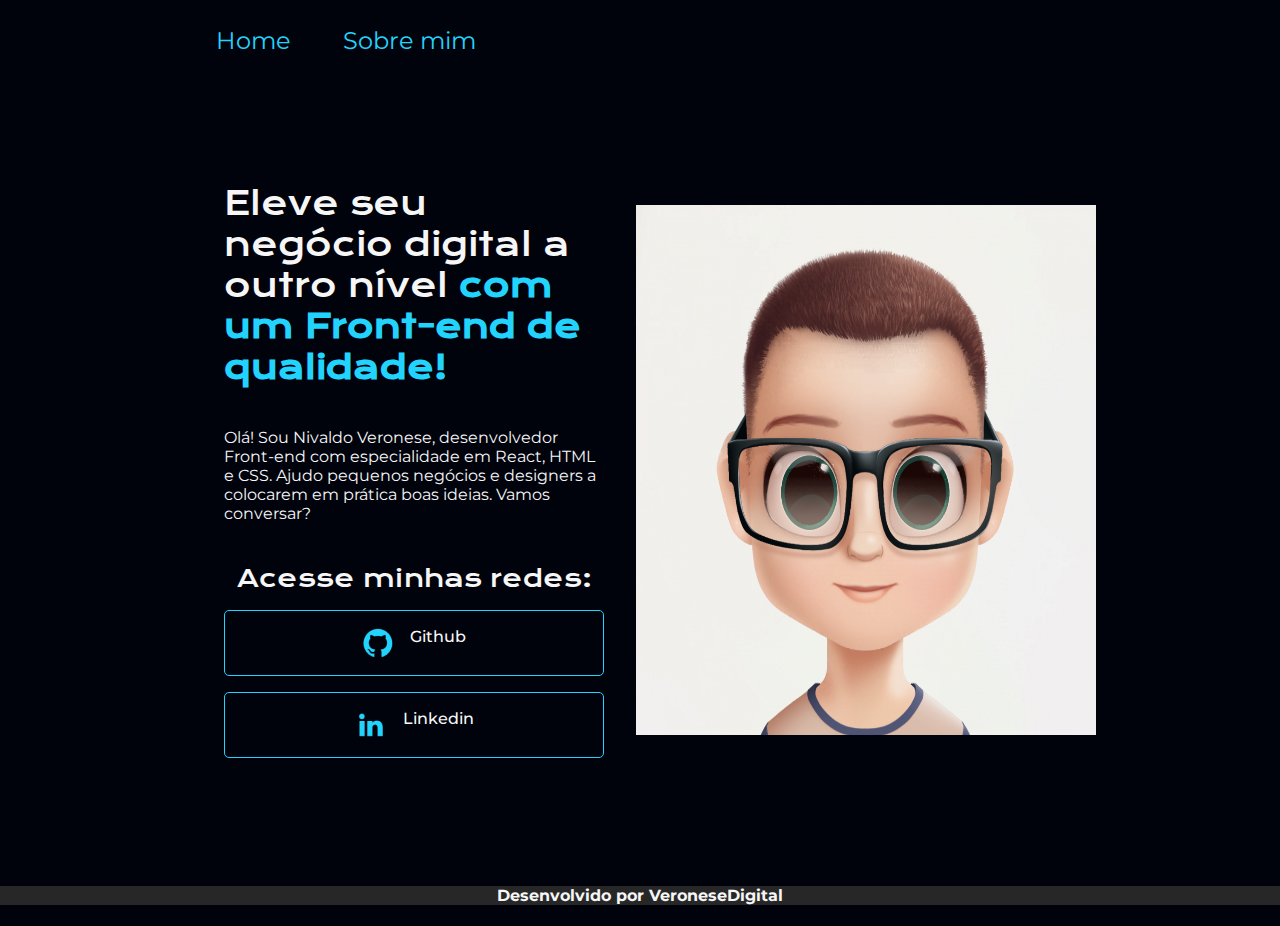
==== index.html @ e1ef0c9c "versao inicial" ====
<!DOCTYPE html>
<html lang="en">

<head>
    <meta charset="UTF-8">
    <meta name="viewport" content="width=device-width, initial-scale=1.0">
    <title>Sobre mim</title>
    <link rel="stylesheet" href="./styles/styles.css" ; 
    <link rel="preconnect" href="https://fonts.googleapis.com">
    <link rel="preconnect" href="https://fonts.gstatic.com" crossorigin>
    <link
        href="https://fonts.googleapis.com/css2?family=Krona+One&family=Montserrat:ital,wght@0,100..900;1,100..900&display=swap"
        rel="stylesheet">
</head>

<body>
    <header class="cabecalho">
        <nav class="cabecalho_menu">
            <a class="menu__link" href="index.html">Home</a>
            <a class="menu__link" href="sobreMim.html">Sobre mim</a>
        </nav>
    </header>
    <main class="apresentacao">
        <section class="apresentacao__conteudo">
        <h1 class="apresentacao__cabecalho">Eleve seu negócio digital a outro nível <strong>com um Front-end de qualidade!</strong></h1>
        <p class="apresentacao__paragrafo">Olá! Sou Nivaldo Veronese, desenvolvedor Front-end com especialidade em React, HTML e CSS. Ajudo pequenos
            negócios e designers a colocarem em prática boas ideias. Vamos conversar?</p>
        <div class="apresentacao__links">
            <h2 class="apresentacao__redes">Acesse minhas redes:</h2> 
            <a class="apreentacao__links__link" href="www.github.com/veronesedigital">
                <img src="./assets/Logo Github.png" alt="Imagem logo github">
                Github
            </a>
            <a class="apreentacao__links__link" href="www.linkedin.com/in/nivaldo-veronese-b72443138/">
                <img src="./assets/Logo linkedin.png" alt="Imagem logo linkedin">
                Linkedin
            </a>
        </div>  
    </section>
    <img class="apresentacao__imagem" src="/assets/sobre_mim_foto.png" alt="Imagem do Nivaldo" />
    </main>
    <footer class="rodape">
        <h3 class="rodape__texto">Desenvolvido por VeroneseDigital</h2>
    </footer>
</body>

</html>
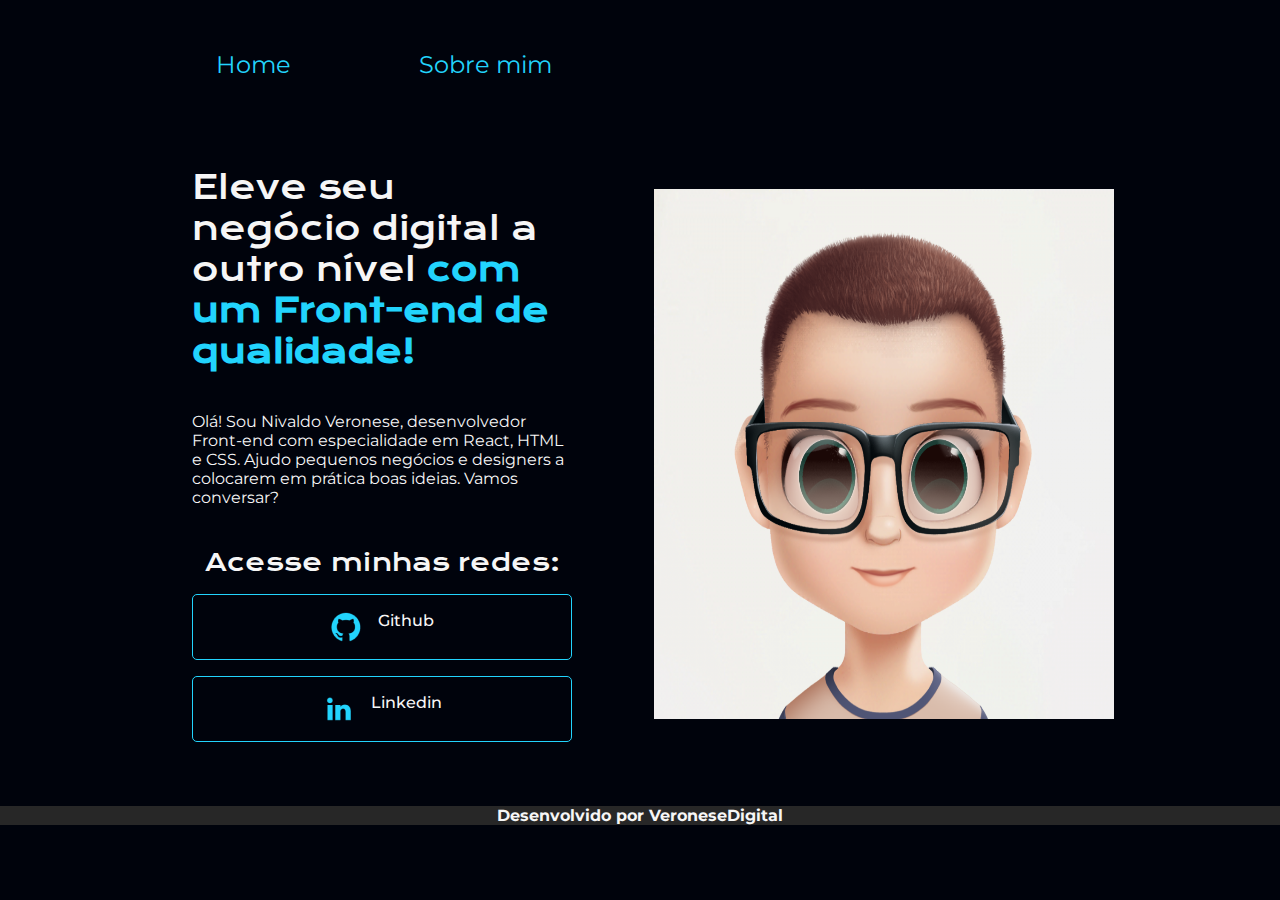
==== commit f173b71f: "versao 27032025 0911" ====
--- a/index.html
+++ b/index.html
@@ -5,7 +5,7 @@
     <meta charset="UTF-8">
     <meta name="viewport" content="width=device-width, initial-scale=1.0">
     <title>Sobre mim</title>
-    <link rel="stylesheet" href="./styles/styles.css" ; 
+    <link rel="stylesheet" href="./styles/styles.css">
     <link rel="preconnect" href="https://fonts.googleapis.com">
     <link rel="preconnect" href="https://fonts.gstatic.com" crossorigin>
     <link
@@ -15,7 +15,7 @@
 
 <body>
     <header class="cabecalho">
-        <nav class="cabecalho_menu">
+        <nav class="cabecalho__menu">
             <a class="menu__link" href="index.html">Home</a>
             <a class="menu__link" href="sobreMim.html">Sobre mim</a>
         </nav>
--- a/styles/styles.css
+++ b/styles/styles.css
@@ -0,0 +1,152 @@
+*{
+    margin: 0;
+    padding: 0;
+}
+
+:root {
+    --branco-padrao: #F6F6F6;
+    --azul-strong: #22D4FD;
+    --cor-de-fundo: #00030C;  
+    --fonte-krona-one: "Krona One";
+    --fonte-montserrat: "Montserrat"; 
+    --preto-hover: #272727;  
+}
+
+body{
+    height: 100vh;
+    box-sizing: border-box;
+    background-color: var(--cor-de-fundo);
+    color: var(--branco-padrao)
+}
+
+.cabecalho {
+    padding: 2% 0 0 15%;
+}
+
+.cabecalho__menu{
+    display: flex;
+    gap: 80px;
+}
+
+.apresentacao {
+    padding: 5% 15%;
+    display: flex;
+    align-items: center;
+    justify-content: space-between; 
+    gap: 82px; 
+}
+
+.apresentacao__conteudo{
+    width: 50%;
+    display: flex;
+    flex-direction: column;
+    gap: 40px;
+}
+
+.apresentacao__cabecalho {
+    font-family: var(--fonte-krona-one);
+    font-weight: 400;
+    font-size: 36;
+    color: var(--branco-padrao);
+}
+
+.apresentacao__cabecalho strong {
+    color: var(--azul-strong);
+}
+
+.apresentacao__paragrafo {
+    font-family: var(--fonte-montserrat);
+    font-weight: 400;
+    font-size: 24;
+    color: var(--branco-padrao);
+}
+
+.apresentacao__redes {
+    font-family: var(--fonte-krona-one);
+    font-weight: 400;
+    font-size: 24;
+    color: var(--branco-padrao);
+}
+
+.apresentacao__imagem {
+    width: 460px;
+    height: 530px;
+}
+
+.apresentacao__links{
+    display: flex;
+    flex-direction: column;
+    gap: 16px;
+    align-items: center;
+    justify-content: space-between;
+}
+
+.apreentacao__links__link {
+    display: flex;
+    justify-content: center;
+    width: 378px;
+    padding: 16px 0;
+    border: 1px solid var(--azul-strong);
+    border-radius: 5px;
+    font-family: var(--fonte-montserrat);
+    font-weight: 500;
+    font-size: 24;
+    color: var(--branco-padrao);
+    text-decoration: none;
+    text-align: center;
+    gap: 16px;
+}
+
+.apreentacao__links__link:hover {
+    background-color: var(--preto-hover);
+}
+
+.menu__link {
+    font-family: var(--fonte-montserrat);
+    font-size: 24px;
+    color: var(--azul-strong);
+    text-decoration: none;
+    padding: 24px;
+}
+
+.menu__link:hover {
+    color: var(--branco-padrao);
+}
+
+.rodape {
+    display: block;
+    justify-content: center;
+}
+
+.rodape__texto {
+    font-family: var(--fonte-montserrat);
+    font-size: 16px;
+    color: var(--branco-padrao);
+    background-color: var(--preto-hover);
+    text-align: center;
+}
+
+@media screen and (max-width: 1200px) {
+    .cabecalho {
+        padding: 10%;
+    }
+
+    .cabecalho__menu {
+        justify-content: center;
+    }
+
+    .apresentacao {
+        flex-direction: column-reverse;
+        padding: 5%;
+    }
+
+    .apresentacao__conteudo{
+        width: auto;
+    }
+}
+
+@media screen and (max-width: 500px) {
+    .menu__link {
+        font-size: 16px;
+    }
+}